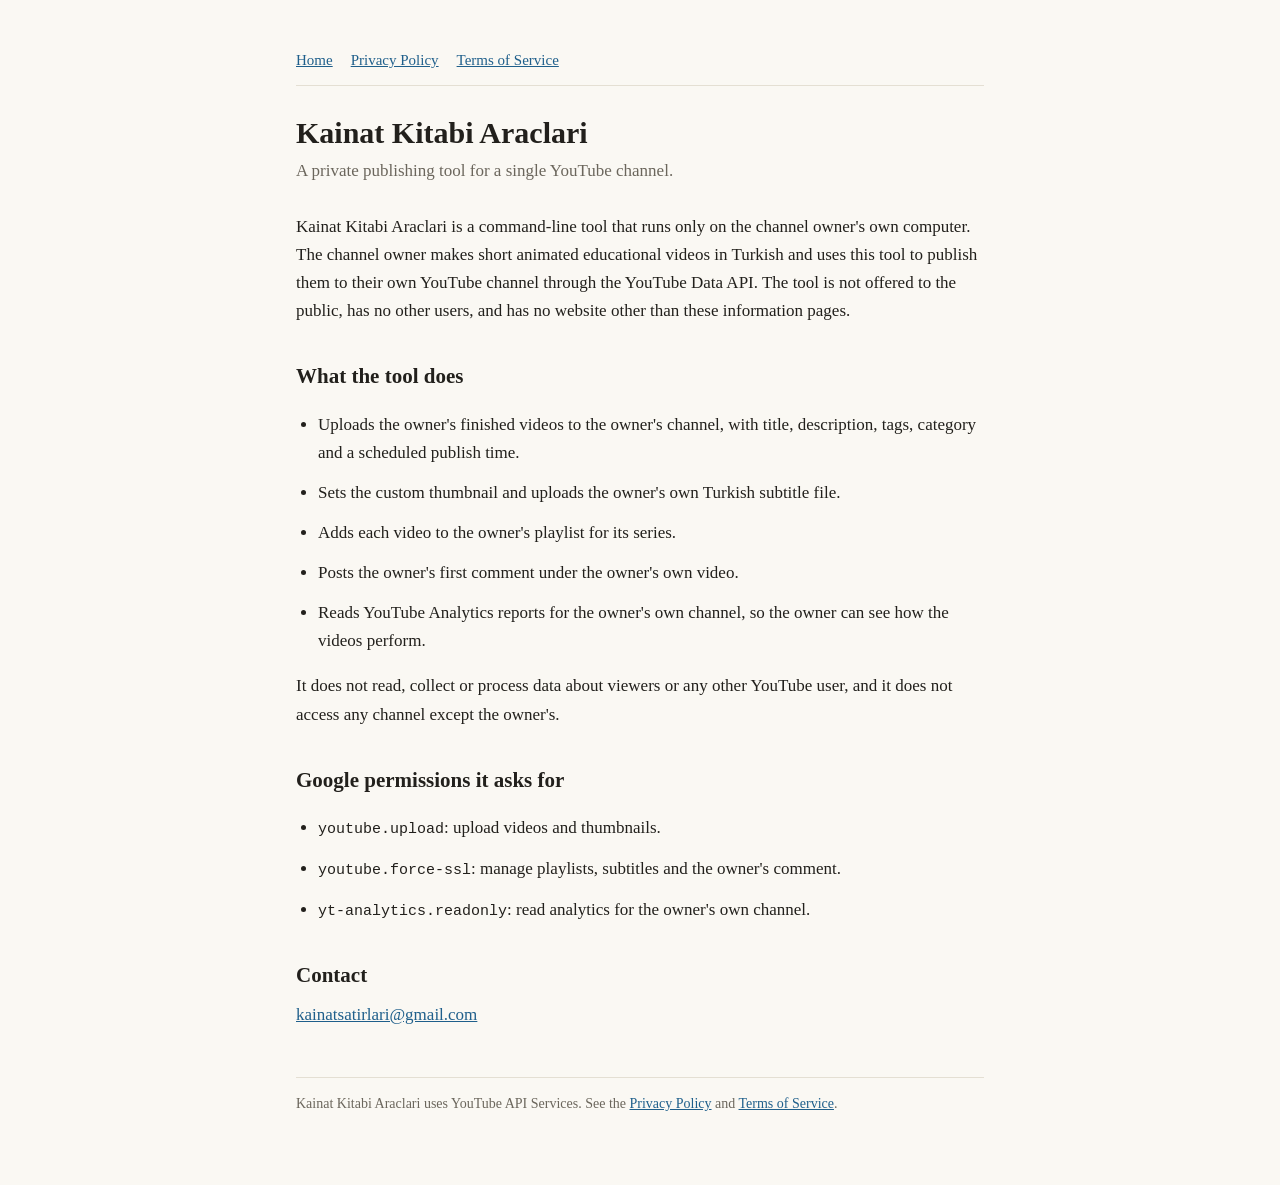
==== index.html @ aa0bcc6c "Kainat Kitabi Araclari: ana sayfa, gizlilik politikası, kullanım koşulları Co-Authored-By: Claude Op" ====
<!doctype html>
<html lang="en">
<head>
<meta charset="utf-8">
<meta name="viewport" content="width=device-width, initial-scale=1">
<title>Kainat Kitabi Araclari</title>
<meta name="description" content="A private publishing tool that uploads the owner's own videos to the owner's own YouTube channel.">
<link rel="stylesheet" href="style.css">
</head>
<body>
<main>
<nav><a href="./">Home</a><a href="privacy.html">Privacy Policy</a><a href="terms.html">Terms of Service</a></nav>
<h1>Kainat Kitabi Araclari</h1>
<p class="sub">A private publishing tool for a single YouTube channel.</p>

<p>Kainat Kitabi Araclari is a command-line tool that runs only on the channel owner's own computer. The channel owner makes short animated educational videos in Turkish and uses this tool to publish them to their own YouTube channel through the YouTube Data API. The tool is not offered to the public, has no other users, and has no website other than these information pages.</p>

<h2>What the tool does</h2>
<ul>
<li>Uploads the owner's finished videos to the owner's channel, with title, description, tags, category and a scheduled publish time.</li>
<li>Sets the custom thumbnail and uploads the owner's own Turkish subtitle file.</li>
<li>Adds each video to the owner's playlist for its series.</li>
<li>Posts the owner's first comment under the owner's own video.</li>
<li>Reads YouTube Analytics reports for the owner's own channel, so the owner can see how the videos perform.</li>
</ul>
<p>It does not read, collect or process data about viewers or any other YouTube user, and it does not access any channel except the owner's.</p>

<h2>Google permissions it asks for</h2>
<ul>
<li><code>youtube.upload</code>: upload videos and thumbnails.</li>
<li><code>youtube.force-ssl</code>: manage playlists, subtitles and the owner's comment.</li>
<li><code>yt-analytics.readonly</code>: read analytics for the owner's own channel.</li>
</ul>

<h2>Contact</h2>
<p><a href="mailto:kainatsatirlari@gmail.com">kainatsatirlari@gmail.com</a></p>

<footer>Kainat Kitabi Araclari uses YouTube API Services. See the <a href="privacy.html">Privacy Policy</a> and <a href="terms.html">Terms of Service</a>.</footer>
</main>
</body>
</html>
---- style.css ----
:root{--bg:#faf8f3;--ink:#22201c;--muted:#6b665c;--line:#e4dfd3;--link:#1f5f8b}
@media (prefers-color-scheme:dark){:root{--bg:#1a1916;--ink:#ece8de;--muted:#a39d90;--line:#36332c;--link:#7fb6dc}}
*{box-sizing:border-box}
body{margin:0;background:var(--bg);color:var(--ink);font:17px/1.65 Georgia,"Times New Roman",serif}
main{max-width:720px;margin:0 auto;padding:48px 16px 72px}
h1{font-size:30px;line-height:1.25;margin:0 0 6px}
h2{font-size:21px;margin:34px 0 8px}
p,li{margin:0 0 12px}
ul{padding-left:22px}
a{color:var(--link)}
.sub{color:var(--muted);margin-bottom:28px}
nav{display:flex;gap:18px;flex-wrap:wrap;border-bottom:1px solid var(--line);padding-bottom:12px;margin-bottom:28px;font-size:15px}
footer{margin-top:48px;border-top:1px solid var(--line);padding-top:14px;color:var(--muted);font-size:14px}
code{font-size:15px}
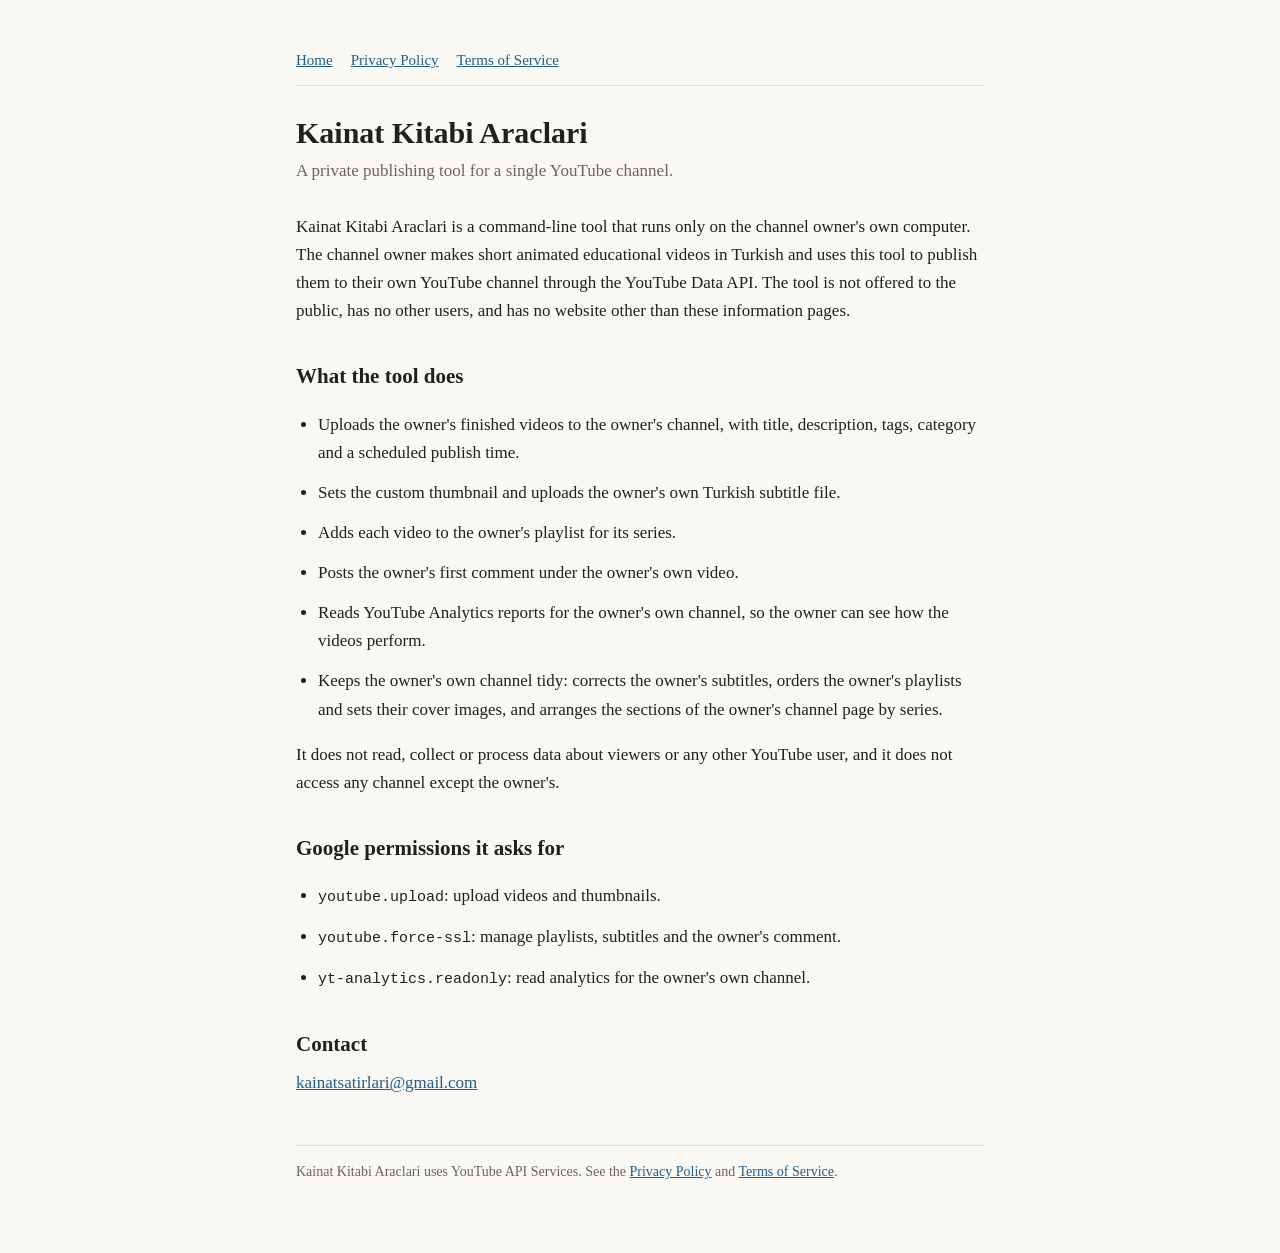
==== commit 20a90fb0: "Ana sayfa: kanal düzeni işleri eklendi" ====
--- a/index.html
+++ b/index.html
@@ -22,6 +22,7 @@
 <li>Adds each video to the owner's playlist for its series.</li>
 <li>Posts the owner's first comment under the owner's own video.</li>
 <li>Reads YouTube Analytics reports for the owner's own channel, so the owner can see how the videos perform.</li>
+<li>Keeps the owner's own channel tidy: corrects the owner's subtitles, orders the owner's playlists and sets their cover images, and arranges the sections of the owner's channel page by series.</li>
 </ul>
 <p>It does not read, collect or process data about viewers or any other YouTube user, and it does not access any channel except the owner's.</p>
 
